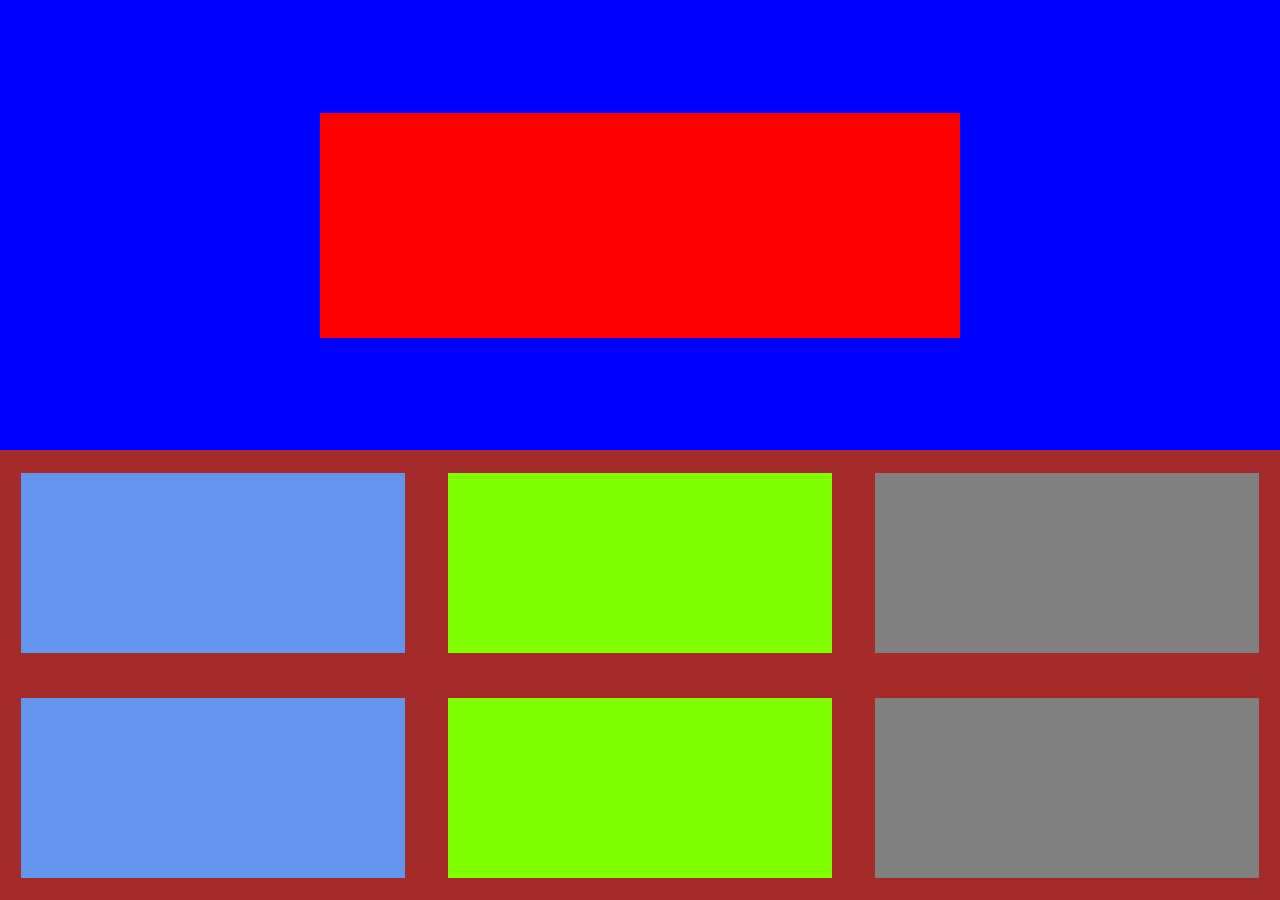
==== index.html @ 84401cd2 "first 2nd" ====
<!DOCTYPE html>
<html lang="en">
<head>
    <meta charset="UTF-8">
    <meta name="viewport" content="width=device-width, initial-scale=1.0">
    <title>Document</title>
    <style>
        *{
            padding: 0;
            margin: 0;
        }

        .layout1{
            width: 100%;
            height: 50vh;
            background-color: blue;
            display: flex;
            justify-content: center;
            align-items: center;
        }

        .layout1 div{
            background-color: red;
            width: 50%;
            height: 50%;
        }

        .layout2{
            width: 100%;
            height: 50vh;
            background-color: brown;
            display: flex;
            flex-direction: row;
            flex-wrap: wrap;
            justify-content: space-around;
            align-items: center;
        }

        .layout2 .one{
            width: 30%;
            height: 40%;
            background-color: cornflowerblue;
        }

        .layout2 .two{
            width: 30%;
            height: 40%;
            background-color: chartreuse;
        }

        .layout2 .three{ 
            width: 30%;
            height: 40%;
            background-color: grey;
        }
    </style>
</head>      
<body>
    <section class="layout1">
        <div class="one">

        </div>
    </section>

    <section class="layout2">

        <div class="one">

        </div>

        <div class="two">

        </div>

        <div class="three">

        </div>

        <div class="one">

        </div>

        <div class="two">

        </div>

        <div class="three">

        </div>

    </section>
</body>
</html>
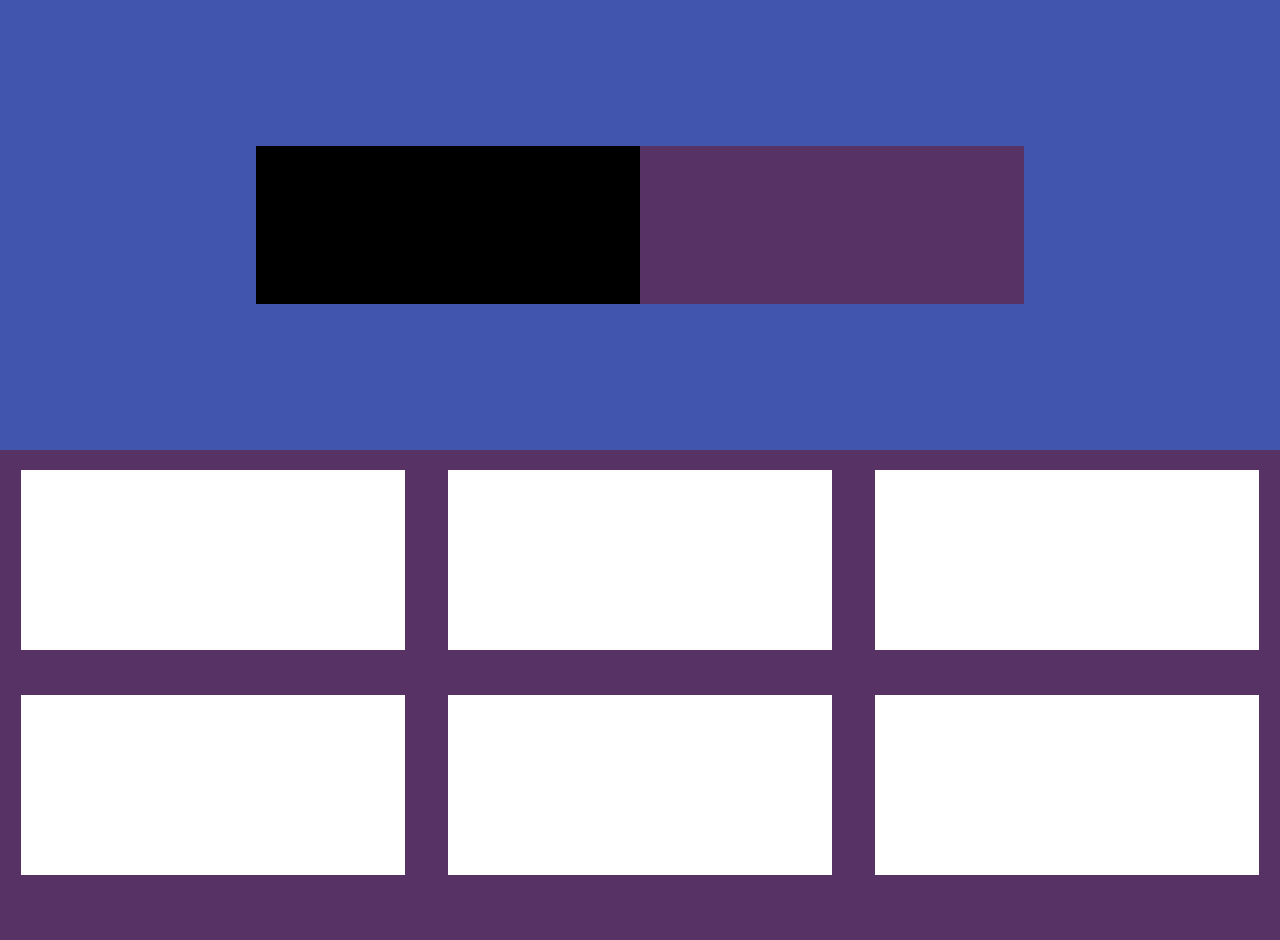
==== commit 9e5dd61c: "minor improvement" ====
--- a/index.html
+++ b/index.html
@@ -3,91 +3,63 @@
 <head>
     <meta charset="UTF-8">
     <meta name="viewport" content="width=device-width, initial-scale=1.0">
-    <title>Document</title>
+    <title>review</title>
     <style>
         *{
-            padding: 0;
+            box-sizing: content-box;
             margin: 0;
         }
-
-        .layout1{
+        .layout1 {
             width: 100%;
             height: 50vh;
-            background-color: blue;
+            background-color: #4155AE;
             display: flex;
             justify-content: center;
             align-items: center;
         }
 
-        .layout1 div{
-            background-color: red;
-            width: 50%;
-            height: 50%;
+        .layout1 > div {
+            width: 30%;
+            height: 35%;
+            background-color: #000000;
         }
-
-        .layout2{
+        
+        .layout1 .two {
+            background-color: #563364;
+        }
+        
+        .layout2 {
             width: 100%;
             height: 50vh;
-            background-color: brown;
+            padding: 20px 0;
+            background-color: #563364;
             display: flex;
             flex-direction: row;
             flex-wrap: wrap;
             justify-content: space-around;
-            align-items: center;
         }
-
-        .layout2 .one{
+        
+        .layout2 > div {
             width: 30%;
             height: 40%;
-            background-color: cornflowerblue;
-        }
-
-        .layout2 .two{
-            width: 30%;
-            height: 40%;
-            background-color: chartreuse;
-        }
-
-        .layout2 .three{ 
-            width: 30%;
-            height: 40%;
-            background-color: grey;
+            background-color: #ffffff;
         }
     </style>
-</head>      
+</head>
 <body>
     <section class="layout1">
-        <div class="one">
-
-        </div>
+        <div class="one"></div>
+        <div class="two"></div>
     </section>
-
+    
     <section class="layout2">
-
-        <div class="one">
-
-        </div>
-
-        <div class="two">
-
-        </div>
-
-        <div class="three">
-
-        </div>
-
-        <div class="one">
-
-        </div>
-
-        <div class="two">
-
-        </div>
-
-        <div class="three">
-
-        </div>
-
+        <div class="one"></div>
+        <div class="two"></div>
+        <div class="three"></div>
+        
+        <div class="one"></div>
+        <div class="two"></div>
+        <div class="three"></div>
     </section>
 </body>
 </html>